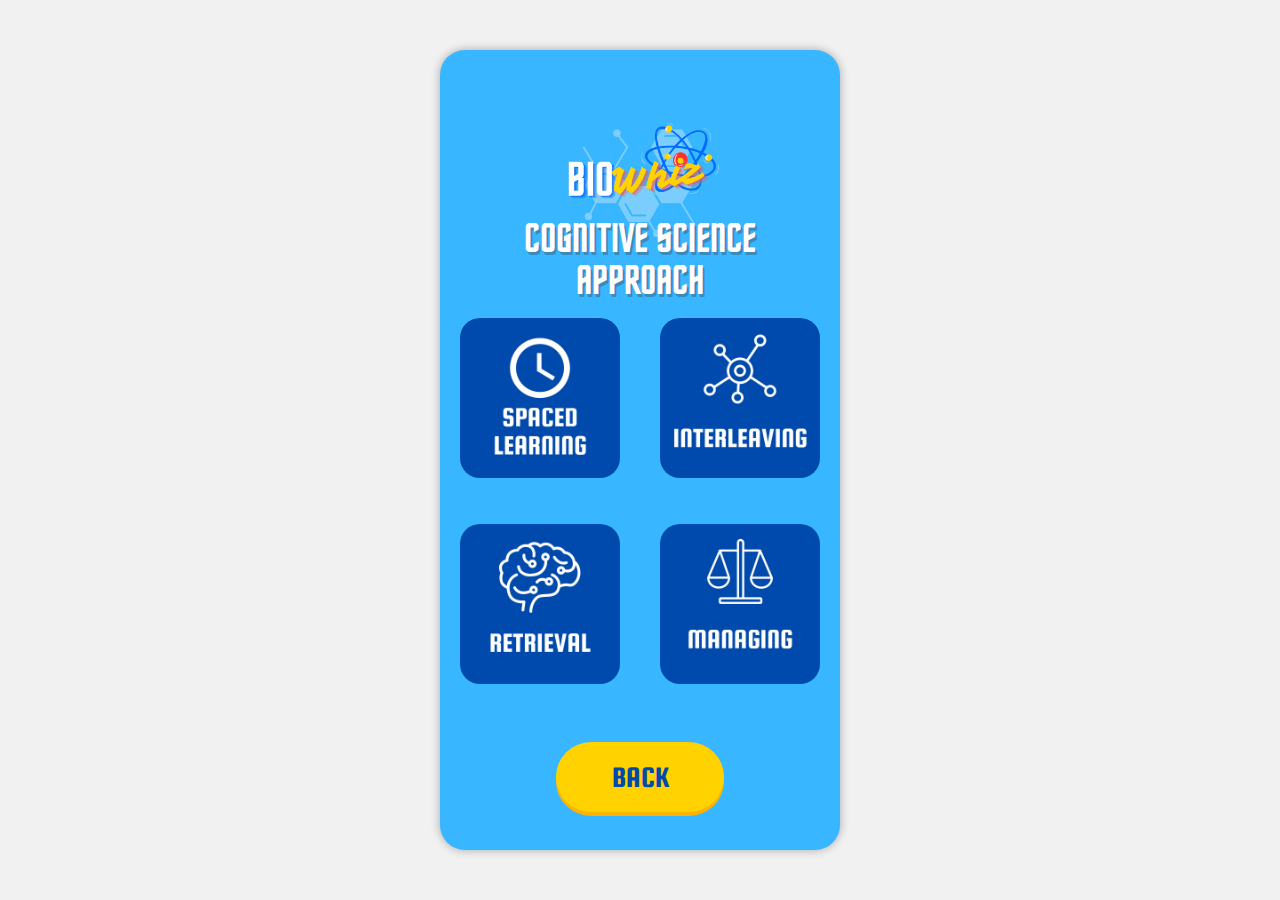
==== approach.html @ f21ca097 "Add files via upload" ====
<!DOCTYPE html>
<html lang="en">
<head>
    <meta charset="UTF-8">
    <meta name="viewport" content="width=device-width, initial-scale=1.0">
    <link rel="stylesheet" href="style.css">
    <title>Bio Whiz</title>
</head>

<body >
   
    <div class="container">
        <div class="logo1">
            <img class="imahe1" src="photos/logo1.jpg" alt="Bio Whiz">
        </div>
        <div class="titleholder">
            <h2 class="title">COGNITIVE SCIENCE APPROACH</h2>
        </div>
        <div class="choices">
            <div class="choice"><a href="notfound.html"><img class="choiceimg" src="photos/space.jpg" alt="Spaced Learning"></a></div>
            <div class="choice"><a href="notfound.html"><img class="choiceimg" src="photos/inter.jpg"alt="Interleaving"></a></div>
            <div class="choice"><a href="notfound.html"><img class="choiceimg" src="photos/retri.jpg" alt="Retrieval"></a></div>
            <div class="choice"><a href="notfound.html"><img class="choiceimg" src="photos/mana.jpg" alt="Managing"></a></div>
            <div class="buttonb">
                <button class="btnb"><a href="index.html">BACK</a></button>
            </div>
        </div>
       
    </div>
        

</body>

</html>
---- style.css ----
@font-face { font-family: Horta; src: url('Horta demo.otf'); } 
@font-face { font-family: Squada; src: url('SquadaOne-Regular.ttf'); } 

* {
    margin: 0;
    padding: 0;
    box-sizing: border-box;
    font-family: Squada;
  }
  body {
    min-height: 100vh;
    display: flex;
    align-items: center;
    justify-content: center;
    background: #f1f1f1;
 
  }
  
  .container {
    position: relative;
    min-height: 800px;
    width: 100%;
    max-width: 400px;
    background: #38B6FF;
    padding: 30px;
    overflow: hidden;
    border-radius: 25px;
    box-shadow: 0 0 10px rgba(0, 0, 0, 0.3);
    overflow:auto;
  }

/*FONT CONTROLS*/
.titleholder{
    display: flex;
    text-align: center;
    align-items: center;
    justify-content: center;
    height: fit-content;
    width: auto;
    top: 170px;
    right:0;
    left:0;
    bottom:0;
    position:absolute;

}  
.title{

    width: 70%;
    height: 100%;   
    color: #fff;
    font-family: Horta;
    font-size: 42px;
    text-shadow: 2px 3px #388bba;
    
  }

/* PHOTO CONTROLS*/
  .imahe{
    position: relative;
    width: 100%;
    height: 100%;
    object-fit: fill;
 }
  .imahe1{ 
    display: flex;
    align-items: center;
    justify-content: center;
    height: 100%;
    width: auto;
    position:relative;

  }

  .logo{
    position: relative;
    width: 100%;
    height: 100%;
    background: #38B6FF;
    object-fit: fill;
    margin-top:100px;
    margin-bottom:50px;
  } 
  .logo1{
    display: flex;
    justify-content: center;
    height: 200px;
    width: 100%;
    top: 0;
    right:0;
    left:0;
    padding-top: 0px;
    position:relative;
  }
  /* BUTTON CONTROLS */

  :root{
    --light-blue-color:#38B6FF;
    --dark-blue-color:#004AAD;
    --yellow-color:#FFD200;
    --transition: all 300ms ease-in-out;
  }
  .btn a{
    text-decoration: none;
     color:inherit;
     border-radius: inherit;
     display: flex;
     justify-content: center;
     align-items: center;
     height: 100%;   
     width: 100%;
   }
   .btnb a{
    text-decoration: none;
    color:inherit;
    border-radius: inherit;
    display: flex;
    justify-content: center;
    align-items: center;
    height: 100%;   
    width: 100%;
   }
  .button{
    display:flex;
    justify-content: center;
    align-items: center;
    height: 70px;
    position: relative;
    padding:5=px;
  }
  .buttonb{
    display:flex;
    width: 100%;
    justify-content: center;
    align-items: center;
    height: 70px;
    position: relative;
    margin: 8%;
  }
  .btn {
    width: 50%;
    min-width: 150px;
    height: 100%;
    background: #004AAD;
    border: none;
    border-radius:50px;
    color: #fff;
    font-family: Squada;
    font-size: 30px;
    font-weight: 500;
    cursor: pointer;
    transition: 0.3s linear;
    box-shadow: 0 4px 0 0 #003983;
  }
  .btnb {
    width: 50%;
    min-width: 150px;
    height: 100%;
    background: #FFD200;
    border: none;
    border-radius:50px;
    color: #004AAD;
    font-family: Squada;
    font-size: 30px;
    font-weight: 500;
    cursor: pointer;
    transition: 0.3s linear;
    box-shadow: 0 4px 0 0 #ffb300;
    margin:auto;
  }
  .btn:hover {
    color: #fff;
    background: #0159cc;
    box-shadow: 0 3px 0 0 #004AAD;
}
.btnb:hover {
  color: #fff;
  background: #0159cc;
  box-shadow: 0 3px 0 0 #004AAD;
}
.btn:active {
    color: #004AAD;
    background: #FFD200;
    box-shadow: 0 2px 0 0 #ffb300;
    transform: scale(0.95)
}
.btnb:active {
    color: #e4e4e4;
    background:#004AAD;
    box-shadow: 0 2px 0 0 #003983;
    transform: scale(0.95)
}

.choices{
    display: flex;
    justify-content: space-evenly;
    height: fit-content;
    width: 100%;
    top: 31%;
    right:0;
    left:0;
    bottom:0;
    flex-wrap: wrap;
    text-align: center;
    align-items: center;
    position:absolute;
}
.choice{
    width: 50%;
    height: 50%;
    min-width: 180px;
    min-height: 180px;
    color: #fff;
    justify-content: center;
    align-items: center;
    display: flex;
    font-family: Squada;
    font-size: 30px;
    font-weight: 500;
    cursor: pointer;
    margin:auto;
}
.choiceimg{
    position: relative;
    width: 100%;
    height: 100%;
    object-fit: fill;
    border-radius: 20%;
    padding:10%;
}
.choiceimg:hover{
    position: relative;
    width: 100%;
    height: 100%;
    border-radius: 20%;
    padding:7%;
    background:#003983;

}
.choiceimg:active{
    background:#FFD200;
    transform: scale(0.95)
}
  /* RESPONSIVENESS */
  @media (max-width: 468px) {
    .container {
      min-height: 100vh;
      max-width: 100%;
      border-radius: 0;
    }
  }
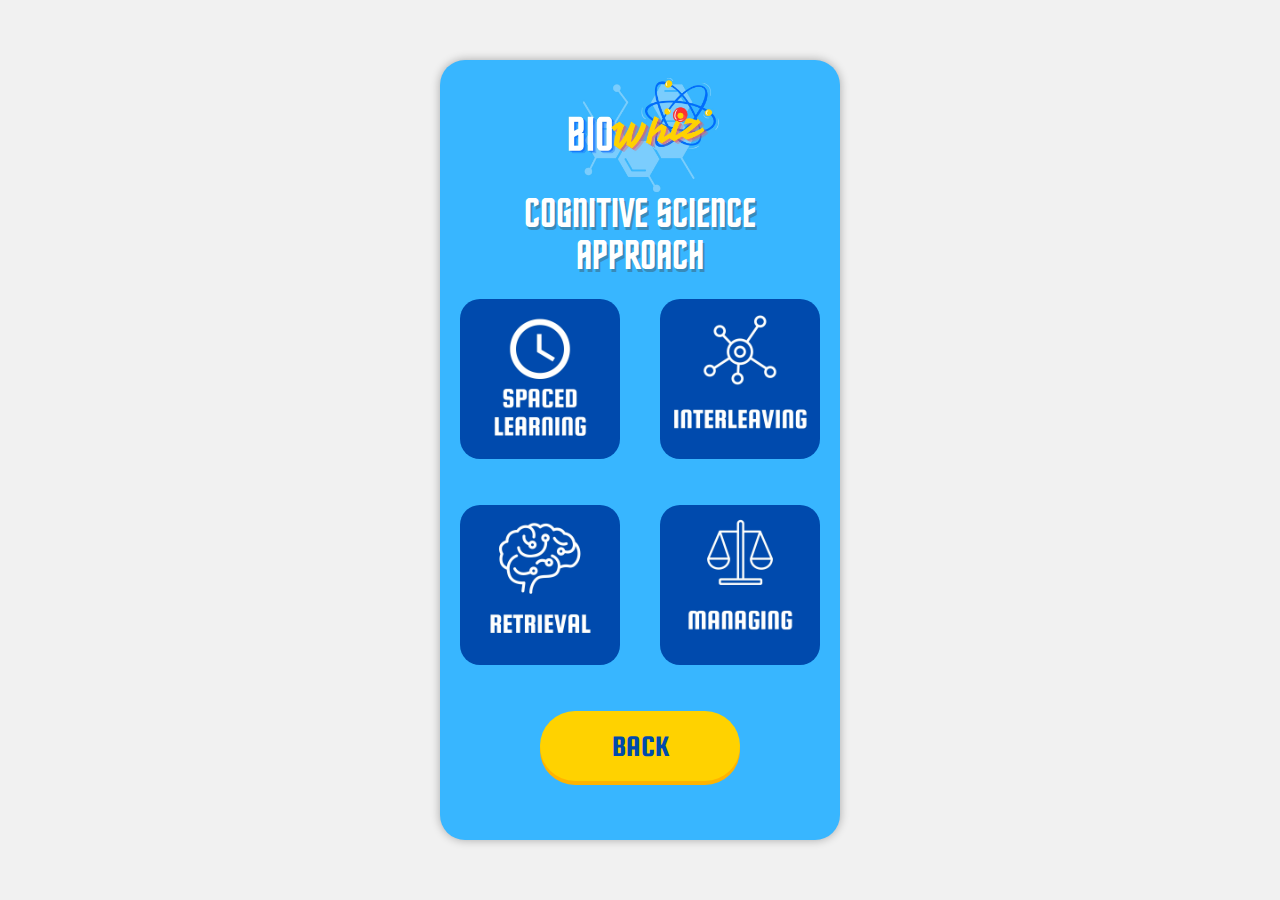
==== commit 398d4e11: "Add files via upload" ====
--- a/approach.html
+++ b/approach.html
@@ -3,6 +3,7 @@
 <head>
     <meta charset="UTF-8">
     <meta name="viewport" content="width=device-width, initial-scale=1.0">
+    <meta name="theme-color" content="#004AAD">
     <link rel="stylesheet" href="style.css">
     <title>Bio Whiz</title>
 </head>
@@ -10,22 +11,23 @@
 <body >
    
     <div class="container">
-        <div class="logo1">
-            <img class="imahe1" src="photos/logo1.jpg" alt="Bio Whiz">
-        </div>
-        <div class="titleholder">
-            <h2 class="title">COGNITIVE SCIENCE APPROACH</h2>
-        </div>
-        <div class="choices">
-            <div class="choice"><a href="notfound.html"><img class="choiceimg" src="photos/space.jpg" alt="Spaced Learning"></a></div>
-            <div class="choice"><a href="notfound.html"><img class="choiceimg" src="photos/inter.jpg"alt="Interleaving"></a></div>
-            <div class="choice"><a href="notfound.html"><img class="choiceimg" src="photos/retri.jpg" alt="Retrieval"></a></div>
-            <div class="choice"><a href="notfound.html"><img class="choiceimg" src="photos/mana.jpg" alt="Managing"></a></div>
-            <div class="buttonb">
-                <button class="btnb"><a href="index.html">BACK</a></button>
+        <div class="containerholder"> 
+            <div class="logo1">
+                <img class="imahe1" src="photos/logo1.jpg" alt="Bio Whiz">
+            </div>
+            <div class="titleholder">
+                <h2 class="title">COGNITIVE SCIENCE APPROACH</h2>
+            </div>
+            <div class="choices">
+                <div class="choice"><a href="spaced.html"><img class="choiceimg" src="photos/space.jpg" alt="Spaced Learning"></a></div>
+                <div class="choice"><a href="interleaving.html"><img class="choiceimg" src="photos/inter.jpg"alt="Interleaving"></a></div>
+                <div class="choice"><a href="retrieval.html"><img class="choiceimg" src="photos/retri.jpg" alt="Retrieval"></a></div>
+                <div class="choice"><a href="managing.html"><img class="choiceimg" src="photos/mana.jpg" alt="Managing"></a></div>
+                <div class="buttonb">
+                    <button class="btnb"><a href="index.html">BACK</a></button>
+                </div>
             </div>
         </div>
-       
     </div>
         
 
--- a/style.css
+++ b/style.css
@@ -18,31 +18,41 @@
   
   .container {
     position: relative;
-    min-height: 800px;
+    min-height: 780px;
     width: 100%;
     max-width: 400px;
     background: #38B6FF;
-    padding: 30px;
+    padding: 0px;
     overflow: hidden;
     border-radius: 25px;
     box-shadow: 0 0 10px rgba(0, 0, 0, 0.3);
     overflow:auto;
   }
-
-/*FONT CONTROLS*/
+  .containerholder{
+    padding:-20%;
+    display:flex;
+    align-content: center;
+    position:absolute;
+    width: fit-content;
+    height: fit-content;
+    justify-content:center;
+    flex-wrap: wrap;
+    top:-25px;
+  }
+
+/*TITLE CONTROLS*/
 .titleholder{
     display: flex;
     text-align: center;
     align-items: center;
     justify-content: center;
     height: fit-content;
-    width: auto;
-    top: 170px;
+    width: 100%;
+    top: -40px;
     right:0;
     left:0;
     bottom:0;
-    position:absolute;
-
+    position:relative;
 }  
 .title{
 
@@ -54,8 +64,31 @@
     text-shadow: 2px 3px #388bba;
     
   }
-
-/* PHOTO CONTROLS*/
+  .titleholder1{
+    display: flex;
+    text-align: center;
+    align-items: center;
+    justify-content: center;
+    height: fit-content;
+    width: 100%;
+    top: 0;
+    right:0;
+    left:0;
+    bottom:0;
+    position:relative;
+}  
+.title1{
+
+    width: 70%;
+    height: 100%;   
+    color: #fff;
+    font-family: Horta;
+    font-size: 50px;
+    text-shadow: 2px 3px #388bba;
+    
+  }
+
+/* LOGO CONTROLS*/
   .imahe{
     position: relative;
     width: 100%;
@@ -68,8 +101,7 @@
     justify-content: center;
     height: 100%;
     width: auto;
-    position:relative;
-
+   
   }
 
   .logo{
@@ -91,6 +123,8 @@
     left:0;
     padding-top: 0px;
     position:relative;
+
+   
   }
   /* BUTTON CONTROLS */
 
@@ -120,13 +154,23 @@
     height: 100%;   
     width: 100%;
    }
+   .btnc a{
+    text-decoration: none;
+    color:inherit;
+    border-radius: inherit;
+    display: flex;
+    justify-content: center;
+    align-items: center;
+    height: 100%;   
+    width: 100%;
+   }
   .button{
     display:flex;
     justify-content: center;
     align-items: center;
     height: 70px;
     position: relative;
-    padding:5=px;
+    padding:5px;
   }
   .buttonb{
     display:flex;
@@ -135,7 +179,16 @@
     align-items: center;
     height: 70px;
     position: relative;
-    margin: 8%;
+    margin: 0%;
+    top:20px;
+  }
+  .buttonc {
+    width: 50%;
+    height: fit-content;
+    position: absolute;
+    display: flex;
+    justify-content:right;
+    right:0;
   }
   .btn {
     width: 50%;
@@ -168,6 +221,22 @@
     box-shadow: 0 4px 0 0 #ffb300;
     margin:auto;
   }
+  .btnc {
+    width: 50%;
+    min-width: 40px;
+    height: 100%;
+    background: #FFD200;
+    border-radius:50px;
+    color: #004AAD;
+    font-family: Squada;
+    font-size: 1.5rem;
+    font-weight: 500;
+    cursor: pointer;
+    transition: 0.3s linear;
+    box-shadow: 0 4px 0 0 #ffb300;
+    margin:10%;
+    border:none;
+  }
   .btn:hover {
     color: #fff;
     background: #0159cc;
@@ -177,6 +246,11 @@
   color: #fff;
   background: #0159cc;
   box-shadow: 0 3px 0 0 #004AAD;
+}
+.btnc:hover {
+  color: #fff;
+  background: red;
+  box-shadow: 0 3px 0 0 rgb(155, 0, 0);
 }
 .btn:active {
     color: #004AAD;
@@ -190,20 +264,23 @@
     box-shadow: 0 2px 0 0 #003983;
     transform: scale(0.95)
 }
+.btnc:active {
+  color: #e4e4e4;
+  background:rgb(155, 0, 0);
+  box-shadow: 2px 0 0 0 rgb(100, 0, 0);
+  transform: scale(0.95)
+}
 
 .choices{
     display: flex;
     justify-content: space-evenly;
-    height: fit-content;
-    width: 100%;
-    top: 31%;
-    right:0;
-    left:0;
-    bottom:0;
+    height: 50%;
+    width: 100%;
     flex-wrap: wrap;
     text-align: center;
     align-items: center;
-    position:absolute;
+    position:relative;
+    top: -40px;
 }
 .choice{
     width: 50%;
@@ -241,6 +318,76 @@
     background:#FFD200;
     transform: scale(0.95)
 }
+
+/*PER TOPIC*/
+/* ICON CONTROLS */
+.iconholder{
+  position: relative;
+  display: flex;
+  align-content: center;
+  justify-content: center;
+  height: fit-content;
+  width: 100%;
+}
+.icon{
+  width: 30%;
+  height: 50%;
+}
+/*ITEM CONTROLS*/
+.itemholder{
+  width:100%;
+  height:auto;
+  bottom:0;
+  display:flex;
+  justify-content: center;
+  align-items: center;
+  position:absolute;
+  background:#004AAD;
+  flex-wrap: wrap;
+  padding-top: 30px;
+}
+.item{
+  border-radius: 3rem;
+  color:#fff;
+  list-style-type: none;
+  font-size: 30px;
+  cursor:pointer;
+  margin: 5%;
+  height: 60px;
+  width: 80%;
+  display: flex;
+  align-content: center;
+  justify-content: center;
+  border: 2px var(--light-blue-color);
+  background-color: #38B6FF;
+  box-shadow: 0 5px 0 0 #003983;
+
+}
+.item:hover{
+  transform: scale(1.09)
+}
+.btnc:hover{
+  transform: scale(1.09)
+}
+.item:active{
+  background:#FFD200;
+  box-shadow: 5px 0 0 0 #ffb300;
+  transform: scale(0.97)
+}
+.item a{
+  position: relative;
+  display: flex;
+  align-content: center;
+  justify-content: center;
+  width: 100%;
+  height: 100%;
+  border-radius: 3rem;
+  margin: 0;
+  padding: 1rem;
+  text-decoration: none;
+  color:inherit;
+}
+
   /* RESPONSIVENESS */
   @media (max-width: 468px) {
     .container {
